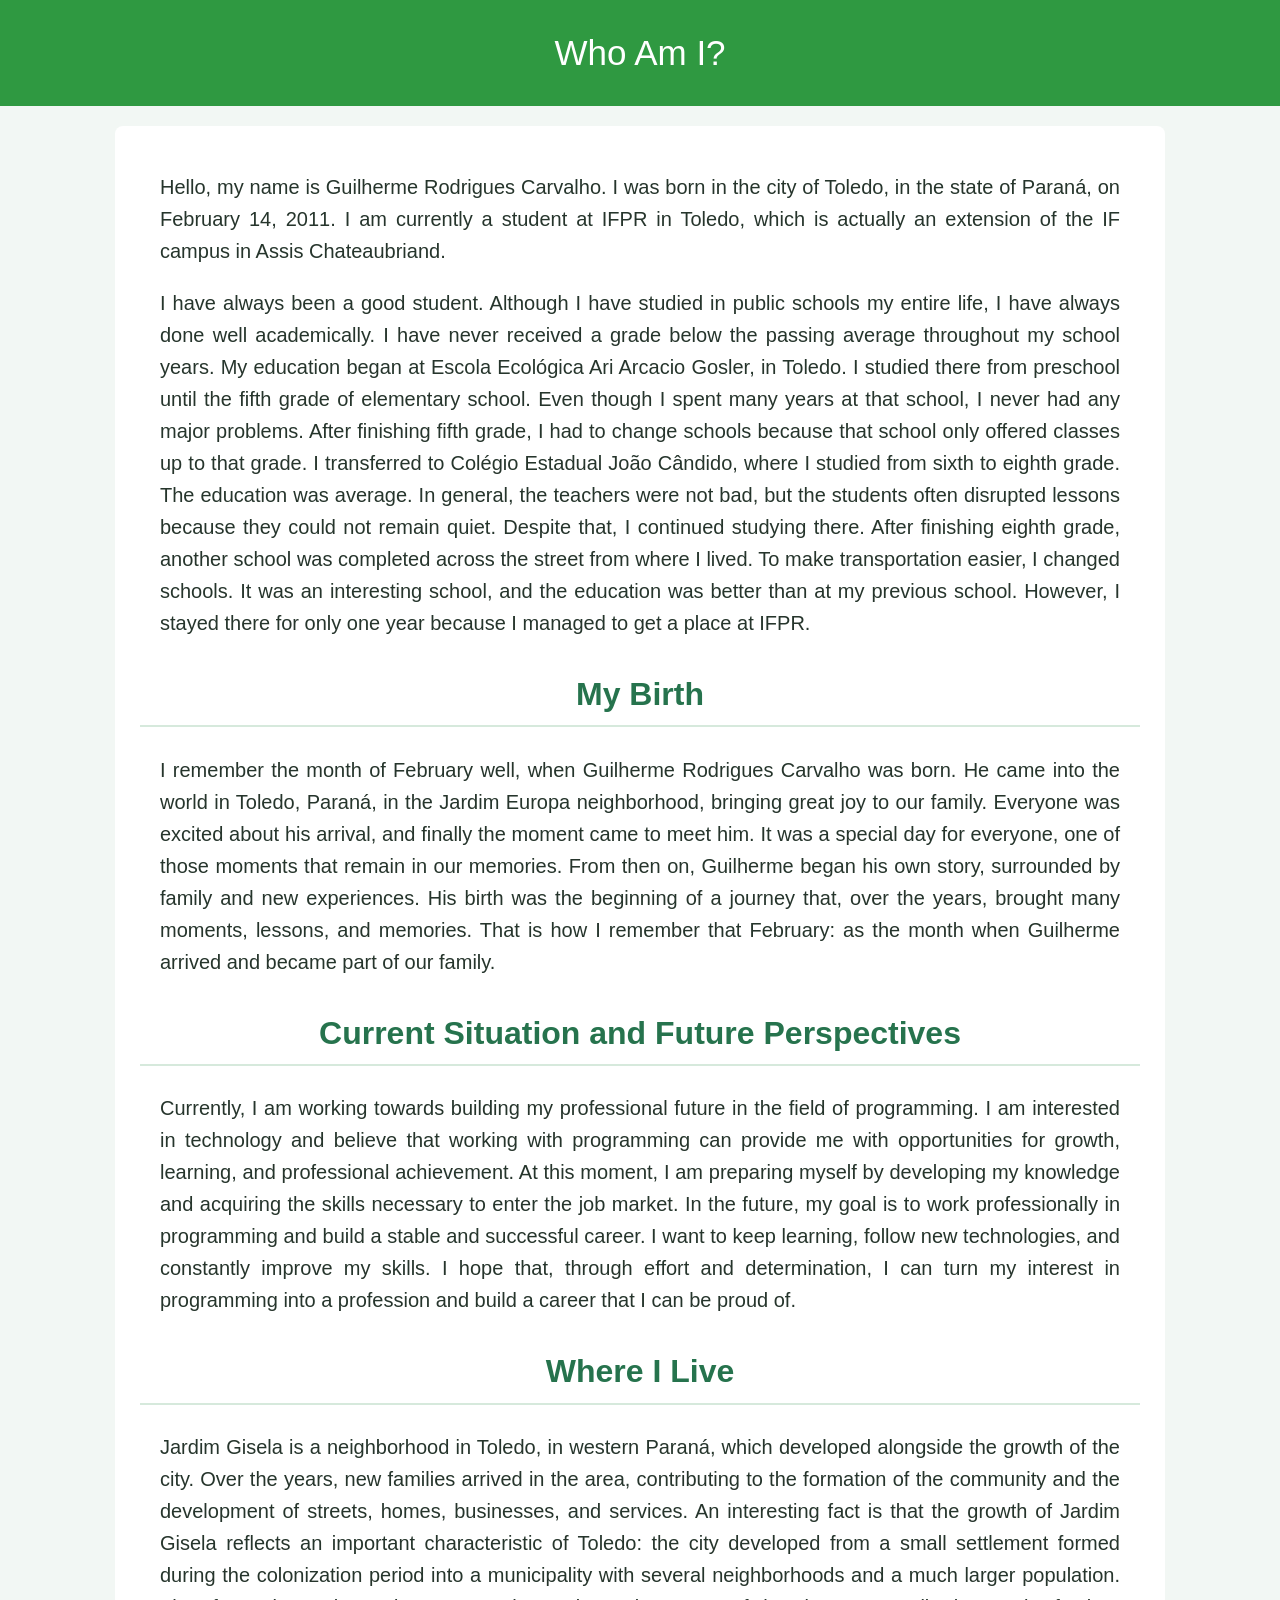
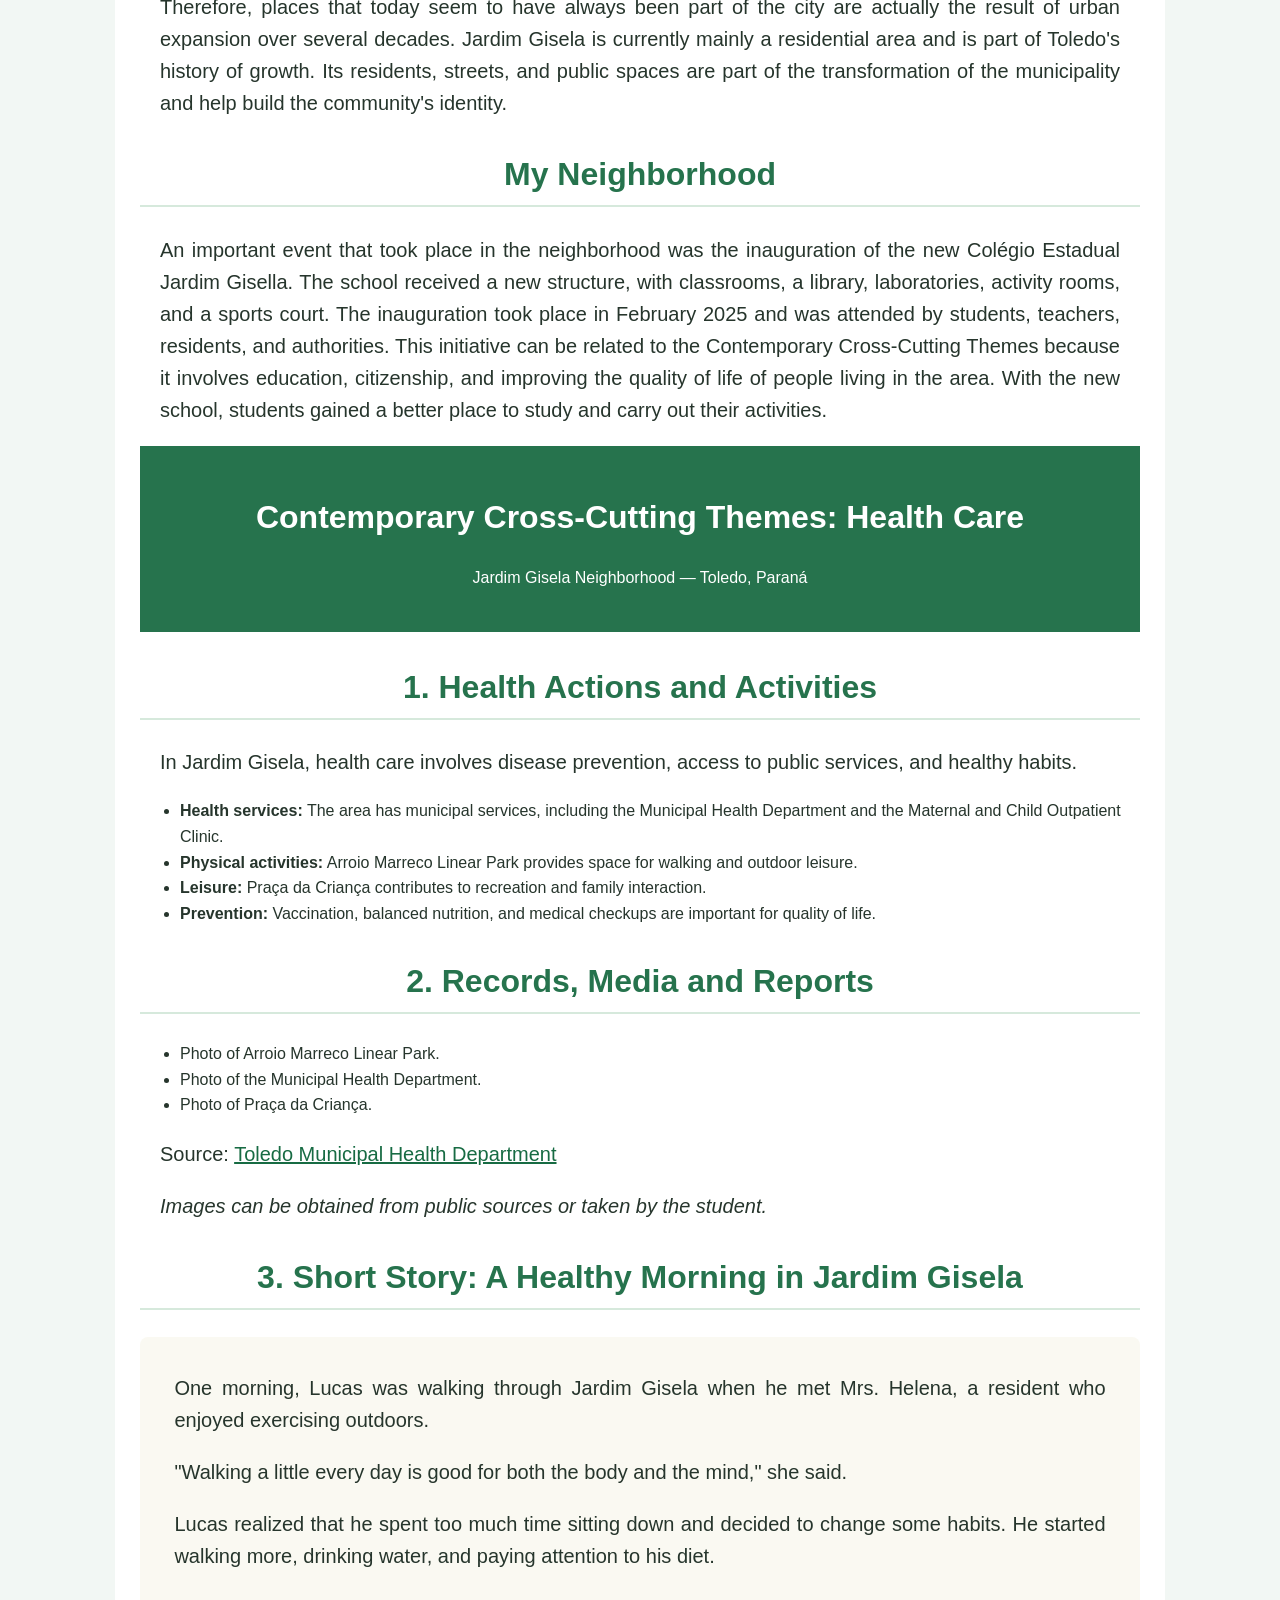
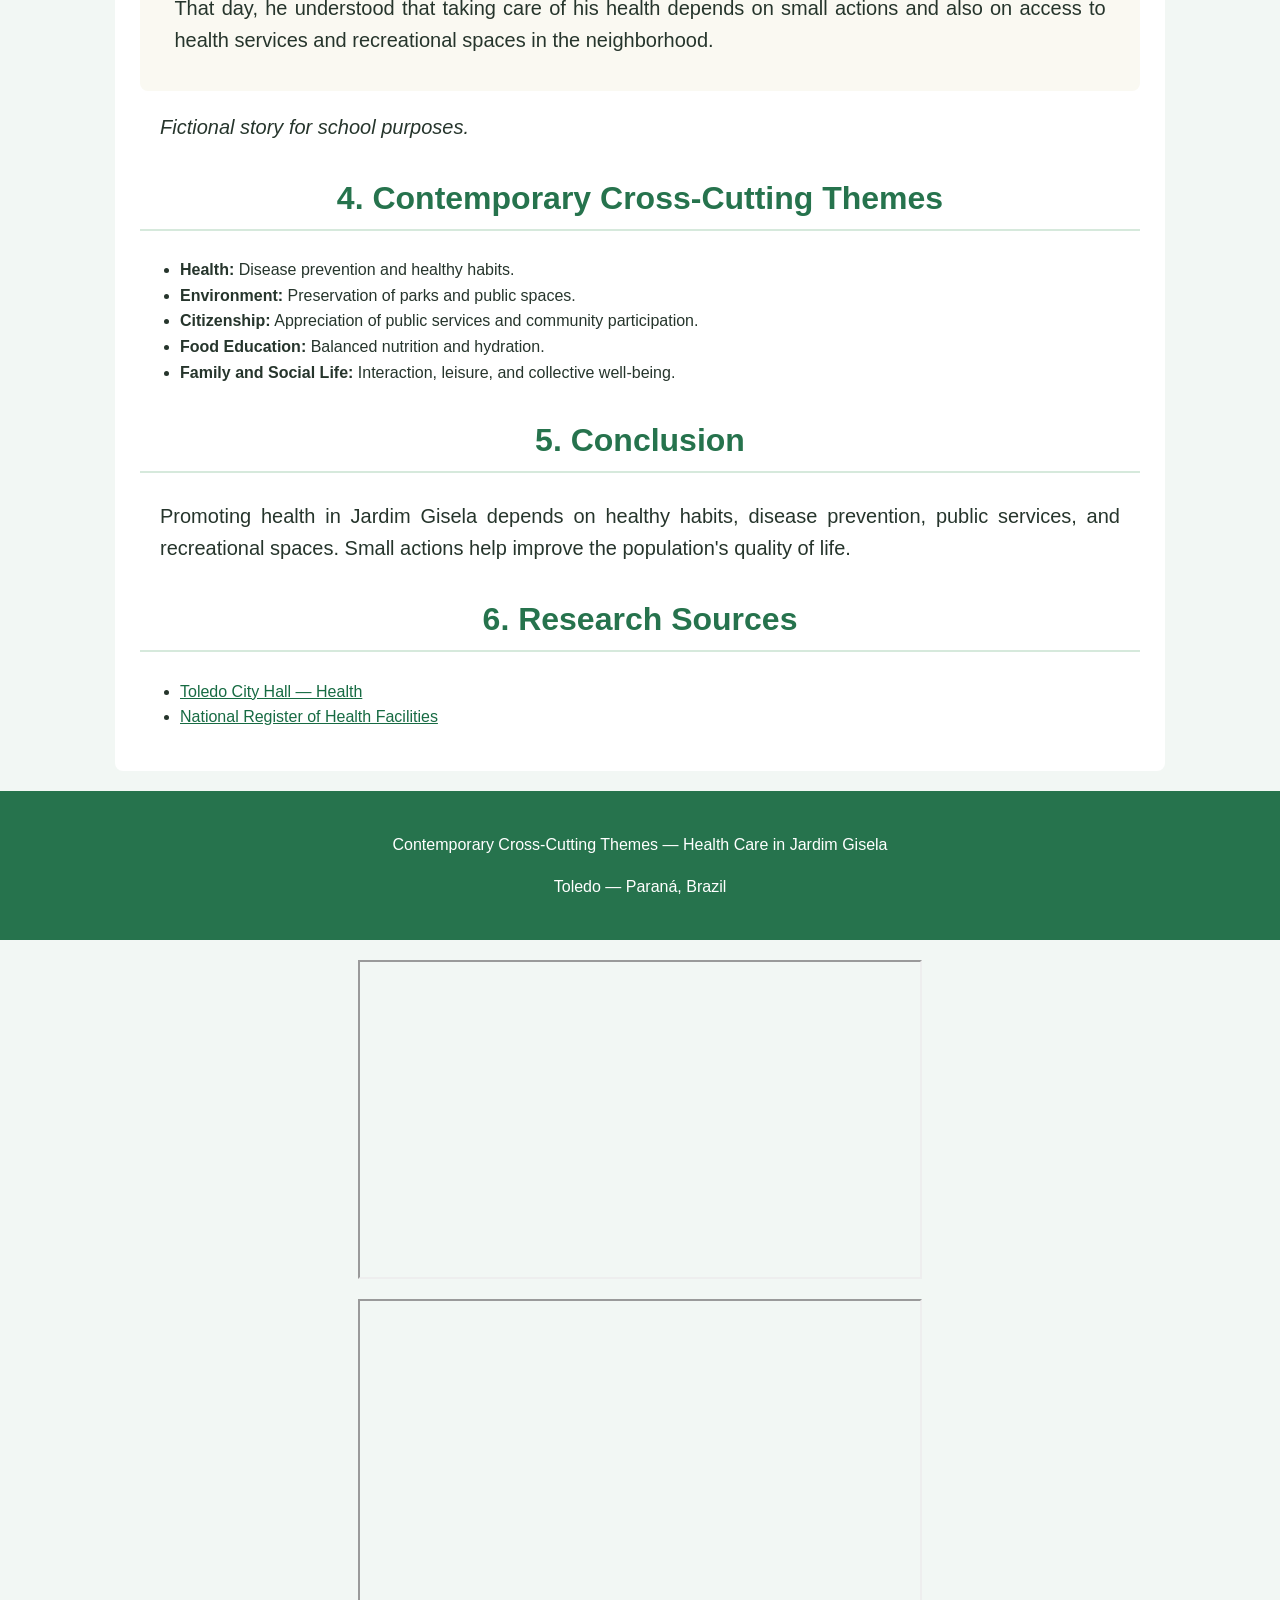
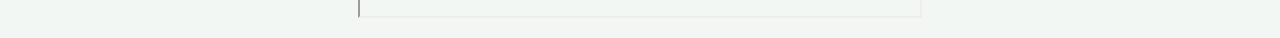
==== Guilherme-perfil(en).html @ a1d6501e "Rename Guilherme-perfil.html(en) to Guilherme-perfil(en).html" ====
<!DOCTYPE html>
<html lang="en">
<head>
    <meta charset="UTF-8">
    <meta name="viewport" content="width=device-width, initial-scale=1.0">
    <title>Guilherme - About Me</title>
    <style>
        body {
            margin: 0;
            font-family: Arial, sans-serif;
            background: #f2f7f4;
            color: #26352c;
            line-height: 1.6;
        }
        header, footer {
            background: #26734d;
            color: white;
            text-align: center;
            padding: 25px;
        }
        .intro-header {
            background: #2F9941;
            font-size: 35px;
        }
        main {
            max-width: 1000px;
            margin: 20px auto;
            padding: 25px;
            background: white;
            border-radius: 8px;
        }
        h2 {
            color: #26734d;
            text-align: center;
            font-size: 32px;
            border-bottom: 2px solid #d6e9dc;
            padding-bottom: 5px;
            margin-top: 30px;
        }
        section p {
            text-align: justify;
            font-size: 20px;
            margin: 20px 2%;
        }
        .cronica {
            background: #faf9f2;
            padding: 15px;
            border-radius: 8px;
        }
        a {
            color: #176b43;
            overflow-wrap: anywhere;
        }
        iframe {
            display: block;
            max-width: 100%;
            margin: 20px auto;
        }
        @media print {
            body, main {
                background: white;
                box-shadow: none;
            }
        }
    </style>
</head>
<body>

<header class="intro-header">
    Who Am I?
</header>

<main>

<section>
    <p>
        Hello, my name is Guilherme Rodrigues Carvalho. I was born
        in the city of Toledo, in the state of Paraná, on February
        14, 2011. I am currently a student at IFPR in Toledo, which
        is actually an extension of the IF campus in
        Assis Chateaubriand.
    </p>

    <p>
        I have always been a good student. Although I have studied
        in public schools my entire life, I have always done well
        academically. I have never received a grade below the
        passing average throughout my school years.

        My education began at Escola Ecológica Ari Arcacio Gosler,
        in Toledo. I studied there from preschool until the fifth
        grade of elementary school. Even though I spent many years
        at that school, I never had any major problems.

        After finishing fifth grade, I had to change schools
        because that school only offered classes up to that grade.
        I transferred to Colégio Estadual João Cândido, where I
        studied from sixth to eighth grade.

        The education was average. In general, the teachers were
        not bad, but the students often disrupted lessons because
        they could not remain quiet. Despite that, I continued
        studying there.

        After finishing eighth grade, another school was completed
        across the street from where I lived. To make transportation
        easier, I changed schools. It was an interesting school,
        and the education was better than at my previous school.
        However, I stayed there for only one year because I managed
        to get a place at IFPR.
    </p>
</section>

<section>
    <h2>My Birth</h2>
    <p>
        I remember the month of February well, when Guilherme
        Rodrigues Carvalho was born. He came into the world in
        Toledo, Paraná, in the Jardim Europa neighborhood,
        bringing great joy to our family.

        Everyone was excited about his arrival, and finally
        the moment came to meet him. It was a special day
        for everyone, one of those moments that remain
        in our memories.

        From then on, Guilherme began his own story, surrounded
        by family and new experiences. His birth was the beginning
        of a journey that, over the years, brought many moments,
        lessons, and memories.

        That is how I remember that February: as the month
        when Guilherme arrived and became part of our family.
    </p>
</section>

<section>
    <h2>Current Situation and Future Perspectives</h2>
    <p>
        Currently, I am working towards building my professional
        future in the field of programming. I am interested
        in technology and believe that working with programming
        can provide me with opportunities for growth, learning,
        and professional achievement.

        At this moment, I am preparing myself by developing
        my knowledge and acquiring the skills necessary
        to enter the job market.

        In the future, my goal is to work professionally
        in programming and build a stable and successful career.
        I want to keep learning, follow new technologies,
        and constantly improve my skills.

        I hope that, through effort and determination,
        I can turn my interest in programming into a profession
        and build a career that I can be proud of.
    </p>
</section>

<section>
    <h2>Where I Live</h2>
    <p>
        Jardim Gisela is a neighborhood in Toledo, in western
        Paraná, which developed alongside the growth of the city.
        Over the years, new families arrived in the area,
        contributing to the formation of the community
        and the development of streets, homes, businesses,
        and services.

        An interesting fact is that the growth of Jardim Gisela
        reflects an important characteristic of Toledo:
        the city developed from a small settlement formed
        during the colonization period into a municipality
        with several neighborhoods and a much larger population.

        Therefore, places that today seem to have always been
        part of the city are actually the result of urban expansion
        over several decades.

        Jardim Gisela is currently mainly a residential area
        and is part of Toledo's history of growth. Its residents,
        streets, and public spaces are part of the transformation
        of the municipality and help build the community's identity.
    </p>
</section>

<section>
    <h2>My Neighborhood</h2>
    <p>
        An important event that took place in the neighborhood
        was the inauguration of the new Colégio Estadual
        Jardim Gisella.

        The school received a new structure, with classrooms,
        a library, laboratories, activity rooms, and a sports court.

        The inauguration took place in February 2025 and was
        attended by students, teachers, residents, and authorities.

        This initiative can be related to the Contemporary
        Cross-Cutting Themes because it involves education,
        citizenship, and improving the quality of life
        of people living in the area.

        With the new school, students gained a better place
        to study and carry out their activities.
    </p>
</section>

<header>
    <h1>Contemporary Cross-Cutting Themes:
    Health Care</h1>
    <p>Jardim Gisela Neighborhood — Toledo, Paraná</p>
</header>

<section>
    <h2>1. Health Actions and Activities</h2>
    <p>
        In Jardim Gisela, health care involves disease prevention,
        access to public services, and healthy habits.
    </p>
    <ul>
        <li><strong>Health services:</strong> The area has municipal
        services, including the Municipal Health Department
        and the Maternal and Child Outpatient Clinic.</li>

        <li><strong>Physical activities:</strong> Arroio Marreco
        Linear Park provides space for walking and outdoor leisure.</li>

        <li><strong>Leisure:</strong> Praça da Criança contributes
        to recreation and family interaction.</li>

        <li><strong>Prevention:</strong> Vaccination, balanced
        nutrition, and medical checkups are important
        for quality of life.</li>
    </ul>
</section>

<section>
    <h2>2. Records, Media and Reports</h2>
    <ul>
        <li>Photo of Arroio Marreco Linear Park.</li>
        <li>Photo of the Municipal Health Department.</li>
        <li>Photo of Praça da Criança.</li>
    </ul>

    <p>
        Source:
        <a href="https://www.toledo.pr.gov.br/portais/saude"
           target="_blank" rel="noopener noreferrer">
            Toledo Municipal Health Department
        </a>
    </p>

    <p>
        <em>Images can be obtained from public sources
        or taken by the student.</em>
    </p>
</section>

<section>
    <h2>3. Short Story: A Healthy Morning in Jardim Gisela</h2>
    <div class="cronica">
        <p>
            One morning, Lucas was walking through Jardim Gisela
            when he met Mrs. Helena, a resident who enjoyed
            exercising outdoors.
        </p>
        <p>
            "Walking a little every day is good for both
            the body and the mind," she said.
        </p>
        <p>
            Lucas realized that he spent too much time sitting
            down and decided to change some habits. He started
            walking more, drinking water, and paying attention
            to his diet.
        </p>
        <p>
            That day, he understood that taking care of his health
            depends on small actions and also on access to health
            services and recreational spaces in the neighborhood.
        </p>
    </div>
    <p><em>Fictional story for school purposes.</em></p>
</section>

<section>
    <h2>4. Contemporary Cross-Cutting Themes</h2>
    <ul>
        <li><strong>Health:</strong> Disease prevention and healthy habits.</li>
        <li><strong>Environment:</strong> Preservation of parks and public spaces.</li>
        <li><strong>Citizenship:</strong> Appreciation of public services and community participation.</li>
        <li><strong>Food Education:</strong> Balanced nutrition and hydration.</li>
        <li><strong>Family and Social Life:</strong> Interaction, leisure, and collective well-being.</li>
    </ul>
</section>

<section>
    <h2>5. Conclusion</h2>
    <p>
        Promoting health in Jardim Gisela depends on healthy habits,
        disease prevention, public services, and recreational spaces.
        Small actions help improve the population's quality of life.
    </p>
</section>

<section>
    <h2>6. Research Sources</h2>
    <ul>
        <li>
            <a href="https://www.toledo.pr.gov.br/portais/saude"
               target="_blank" rel="noopener noreferrer">
                Toledo City Hall — Health
            </a>
        </li>
        <li>
            <a href="https://cnes2.datasus.gov.br/"
               target="_blank" rel="noopener noreferrer">
                National Register of Health Facilities
            </a>
        </li>
    </ul>
</section>

</main>

<footer>
    <p>Contemporary Cross-Cutting Themes — Health Care in Jardim Gisela</p>
    <p>Toledo — Paraná, Brazil</p>
</footer>

<iframe width="560" height="315"
    src="https://www.youtube.com/embed/7OE5cc7gPMQ"
    title="YouTube video player"
    allowfullscreen></iframe>

<iframe width="560" height="315"
    src="https://www.youtube.com/embed/969HAX-J28k"
    title="YouTube video player"
    allowfullscreen></iframe>

</body>
</html>
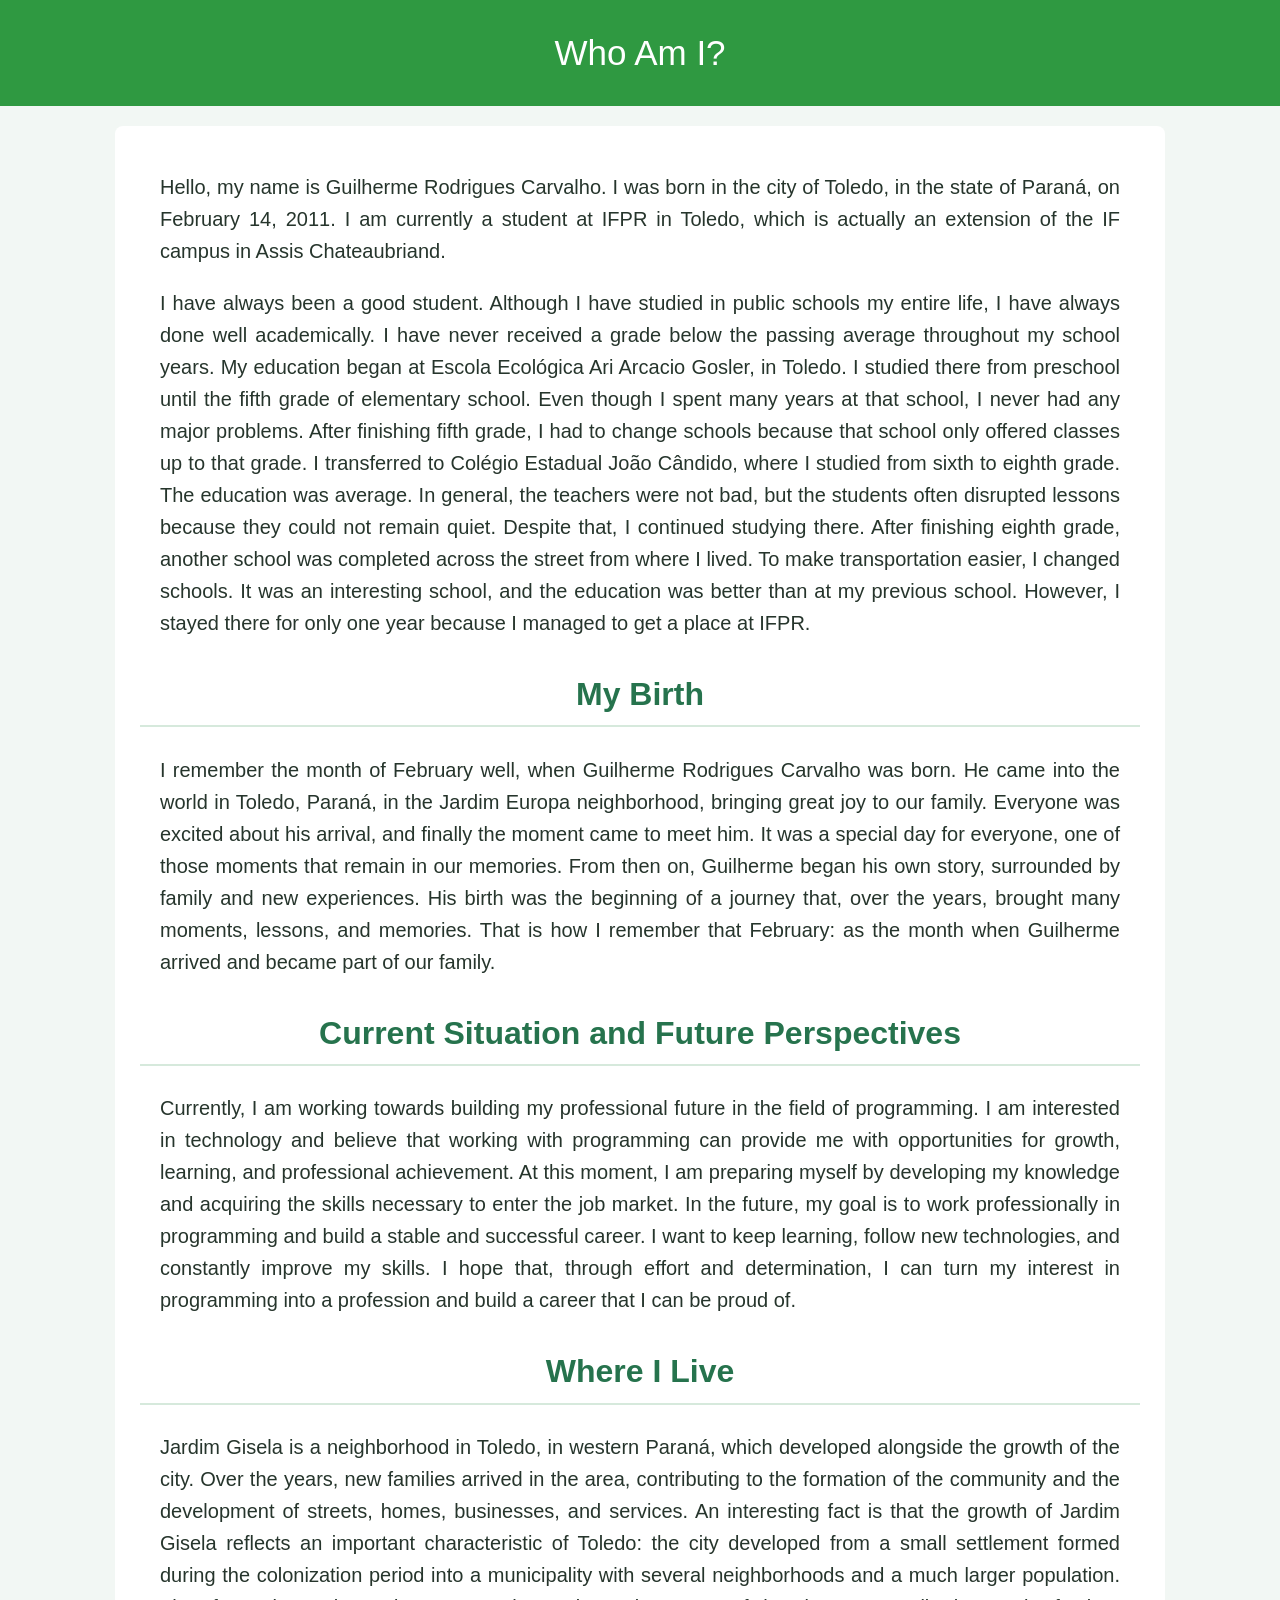
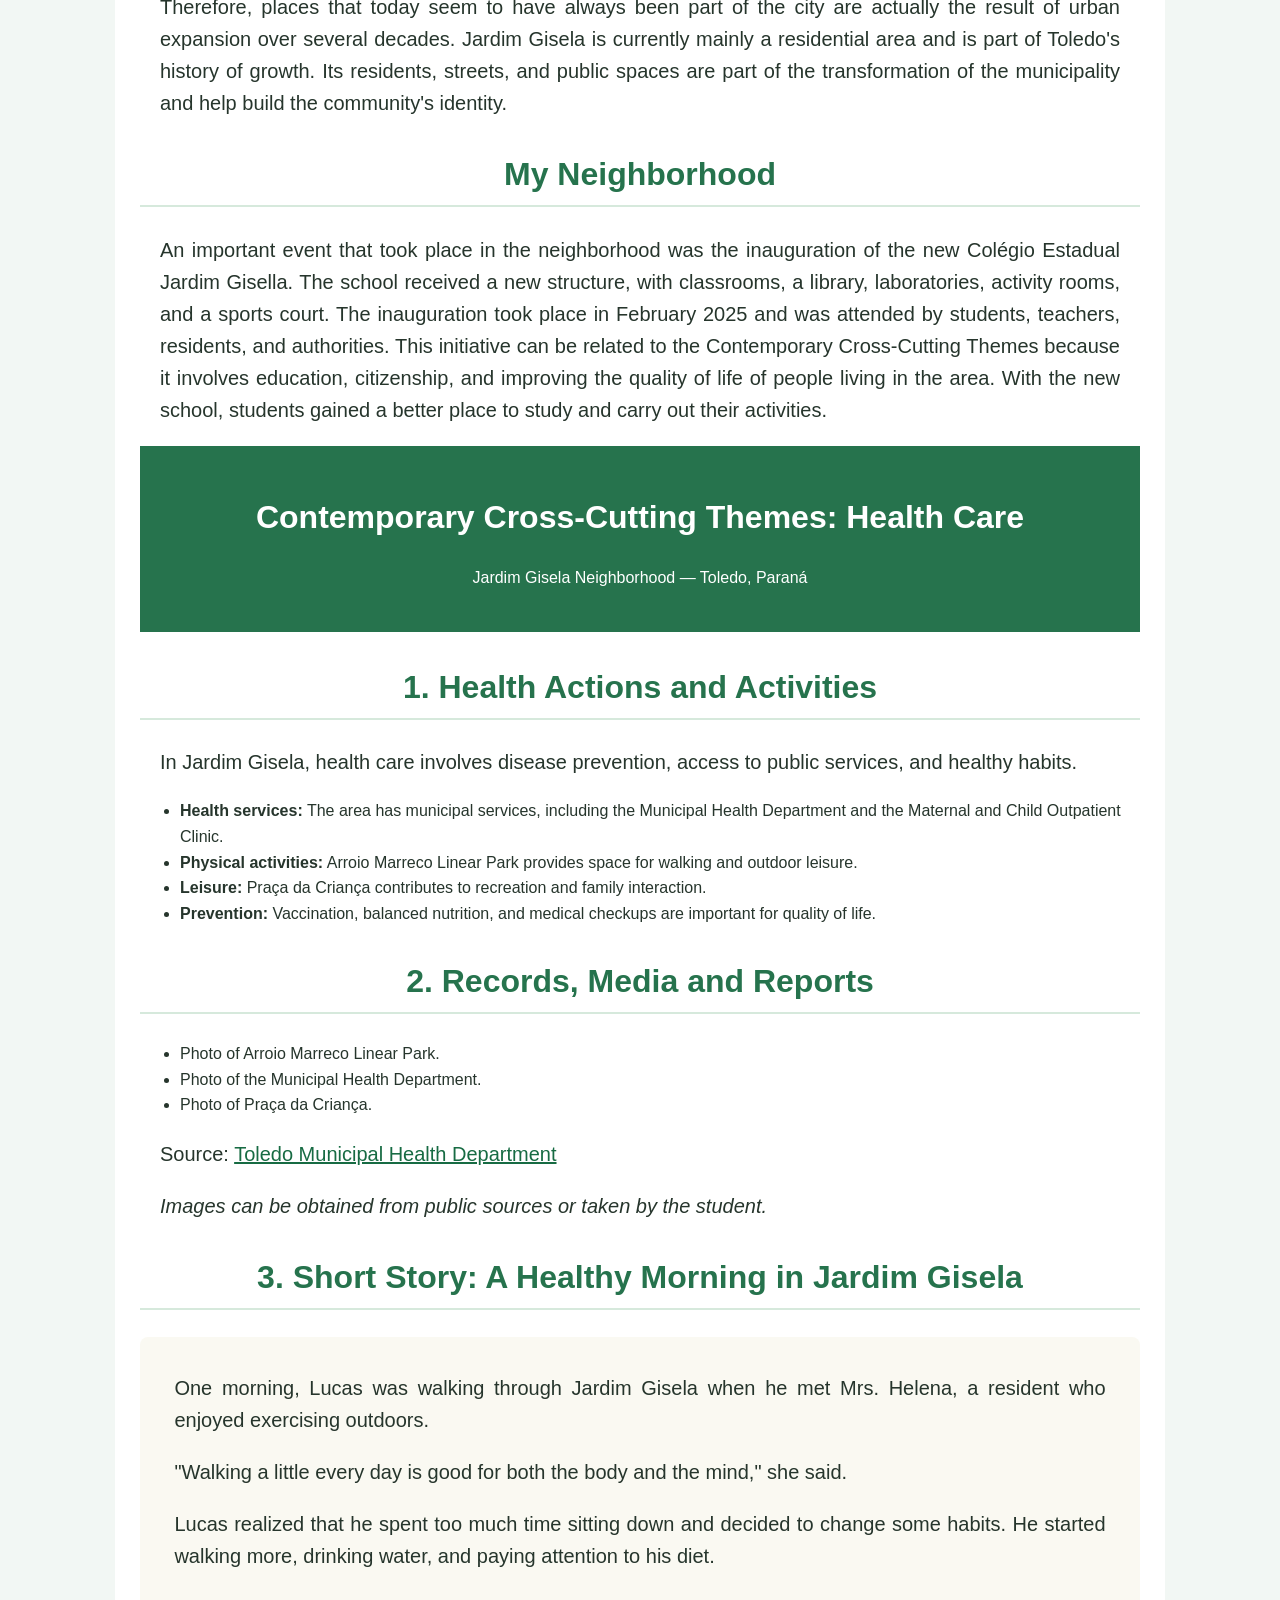
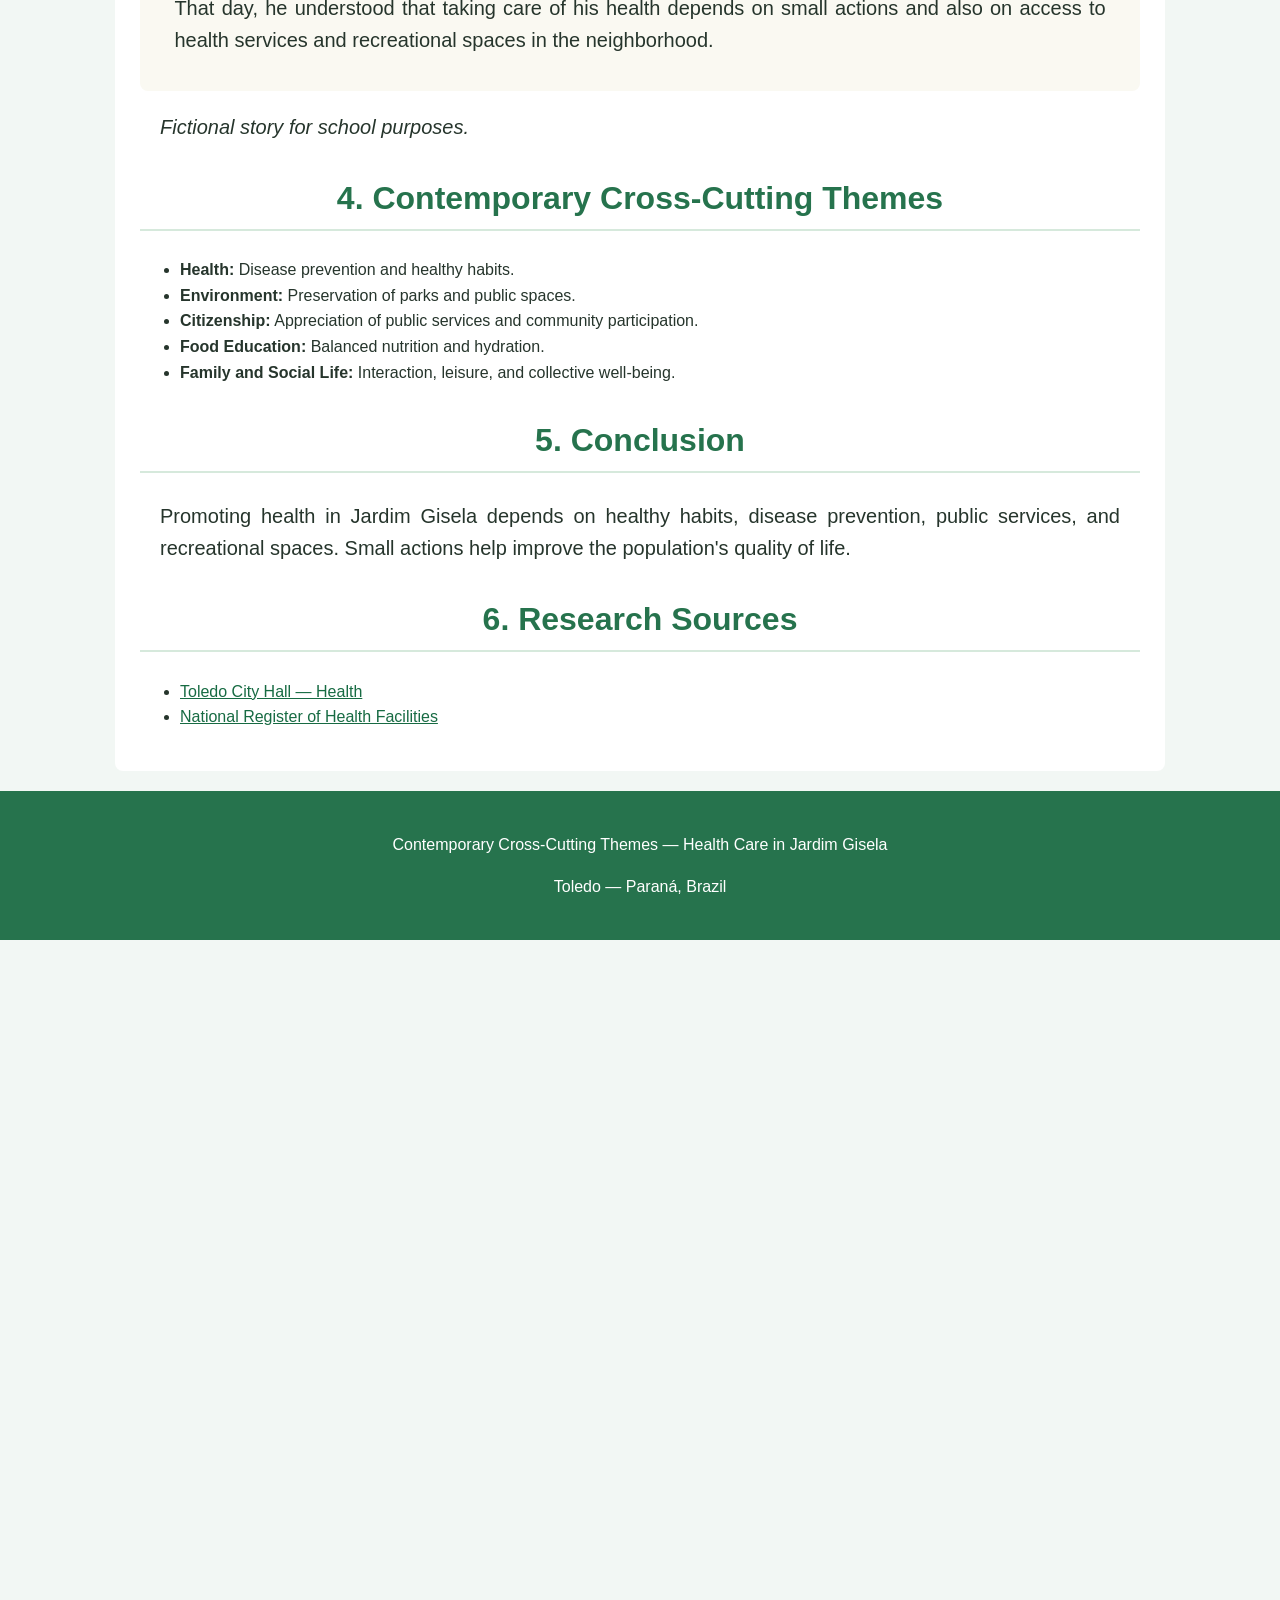
==== commit cfe4c57e: "Update Guilherme-perfil(en).html" ====
--- a/Guilherme-perfil(en).html
+++ b/Guilherme-perfil(en).html
@@ -332,15 +332,8 @@
     <p>Toledo — Paraná, Brazil</p>
 </footer>
 
-<iframe width="560" height="315"
-    src="https://www.youtube.com/embed/7OE5cc7gPMQ"
-    title="YouTube video player"
-    allowfullscreen></iframe>
-
-<iframe width="560" height="315"
-    src="https://www.youtube.com/embed/969HAX-J28k"
-    title="YouTube video player"
-    allowfullscreen></iframe>
+<iframe style="text-align: center" width="560" height="315" src="https://www.youtube.com/embed/7OE5cc7gPMQ?si=OIxTSmnOwqEn97DK" title="YouTube video player" frameborder="0" allow="accelerometer; autoplay; clipboard-write; encrypted-media; gyroscope; picture-in-picture; web-share" referrerpolicy="strict-origin-when-cross-origin" allowfullscreen></iframe>
+    <iframe width="560" height="315" src="https://www.youtube.com/embed/969HAX-J28k?si=qGz0E1Pikw6Ob5qK" title="YouTube video player" frameborder="0" allow="accelerometer; autoplay; clipboard-write; encrypted-media; gyroscope; picture-in-picture; web-share" referrerpolicy="strict-origin-when-cross-origin" allowfullscreen></iframe>
 
 </body>
 </html>
